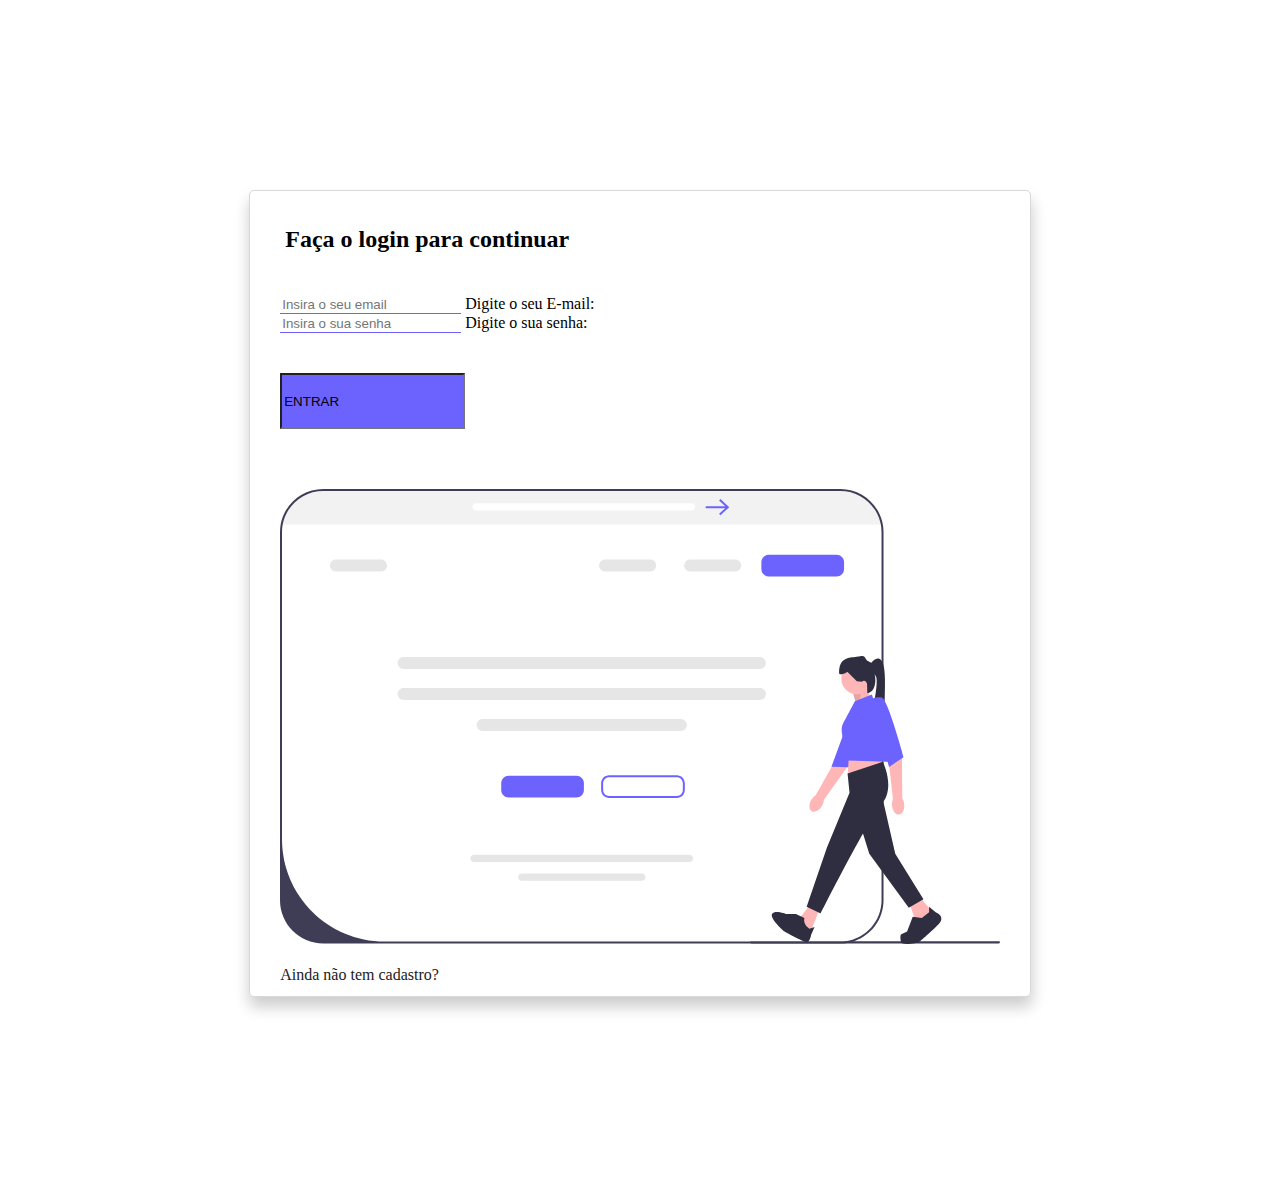
==== index.html @ dc2654d5 "Login concluido e Ajuste final de responsividade no Resgistrar" ====
<!DOCTYPE html>
<html lang="en">

<head>
    <meta charset="UTF-8">
    <meta http-equiv="X-UA-Compatible" content="IE=edge">
    <meta name="viewport" content="width=device-width, initial-scale=1.0">
    <!-- CSS link -->
    <link rel="stylesheet" href="/assets/css/style.css">
    <link rel="stylesheet" href="/assets/css/mediaQuery.css">
    <!-- CSS only -->
    <link href="https://cdn.jsdelivr.net/npm/bootstrap@5.2.2/dist/css/bootstrap.min.css" rel="stylesheet"
        integrity="sha384-Zenh87qX5JnK2Jl0vWa8Ck2rdkQ2Bzep5IDxbcnCeuOxjzrPF/et3URy9Bv1WTRi" crossorigin="anonymous">
    <!-- JavaScript Bundle with Popper -->
    <script src="https://cdn.jsdelivr.net/npm/bootstrap@5.2.2/dist/js/bootstrap.bundle.min.js"
        integrity="sha384-OERcA2EqjJCMA+/3y+gxIOqMEjwtxJY7qPCqsdltbNJuaOe923+mo//f6V8Qbsw3"
        crossorigin="anonymous"></script>
    <title>Login</title>
</head>

<body>
    <header class="container" id="header">
        <div class="container col-11 col-md-9" id="form-container">
            <div class="row align-items-center gx-5">
                <div class="col-md-6 order-md-2">
                    <h2>Faça o login para continuar</h2>
                    <form>
                        <!-- Label email -->
                        <div class="form-floating mb-3">
                            <input type="email" id="email" name="email" placeholder="Insira o seu email"
                                class="form-control">
                            <label for="email" class="form-label">Digite o seu E-mail:</label>
                        </div>
                        <!-- Label password -->
                        <div class="form-floating mb-3">
                            <input type="password" id="password" name="password" placeholder="Insira o sua senha"
                                class="form-control">
                            <label for="password" class="form-label">Digite o sua senha:</label>
                        </div>
                        <input type="text" class="btn btn-primary" value="Entrar">
                    </form>
                </div>
                <!-- img colunm -->
                <div class="col-md-6 order-md-1">
                    <div class="col-12">
                        <img src="/assets/img/undraw_experience_design_re_ca7l.svg" alt="Entrar no sistema" class="img-fluid">
                    </div>
                    <div class="col-12" id="link-container">
                        <a href="registro.html">Ainda não tem cadastro?</a>
                    </div>
                </div>
            </div>
        </div>
    </header>
</body>

</html>
---- assets/css/style.css ----
#header{
    margin: 190px auto;
    display: flex;
    height: 100%;
    place-items: center;
}

#form-container{
    border: solid 1px rgba(128, 128, 128, 0.31);
    margin: 0 auto;
    padding: 30px;
    border-radius: 5px;
    height: 100%;
    box-shadow: .5px 10px 15px rgba(0,0,0,.2);
    
} 

#form-container h2{
    font-weight: bolder;
    height: 64px;
    margin: 5px;
}

#form-container a{
    text-decoration: none;
    color: #222;
    transition: .5s;
    position: relative;
    top: 18px;
}
#form-container a:hover{
    color: #6C63FF;
}

#form-container form{
    padding-bottom: 100px;
}

#form-container .form-control{
    border: none;
    border-bottom: 1px solid #6C63FF;
    border-radius: 0px;
}

#form-container .form-control:focus{
    box-shadow: none;
}

input.btn.btn-primary{
    background-color: #6C63FF;
    height: 50px;
    position: relative;
    text-transform: uppercase;
    top: 40px;
}

.img.img-fluid{
    height: 100%;
    align-content: center;

}
---- assets/css/mediaQuery.css ----
@media(max-width:768px){
    input.btn.btn-primary{
        width: 100%;
    }
}
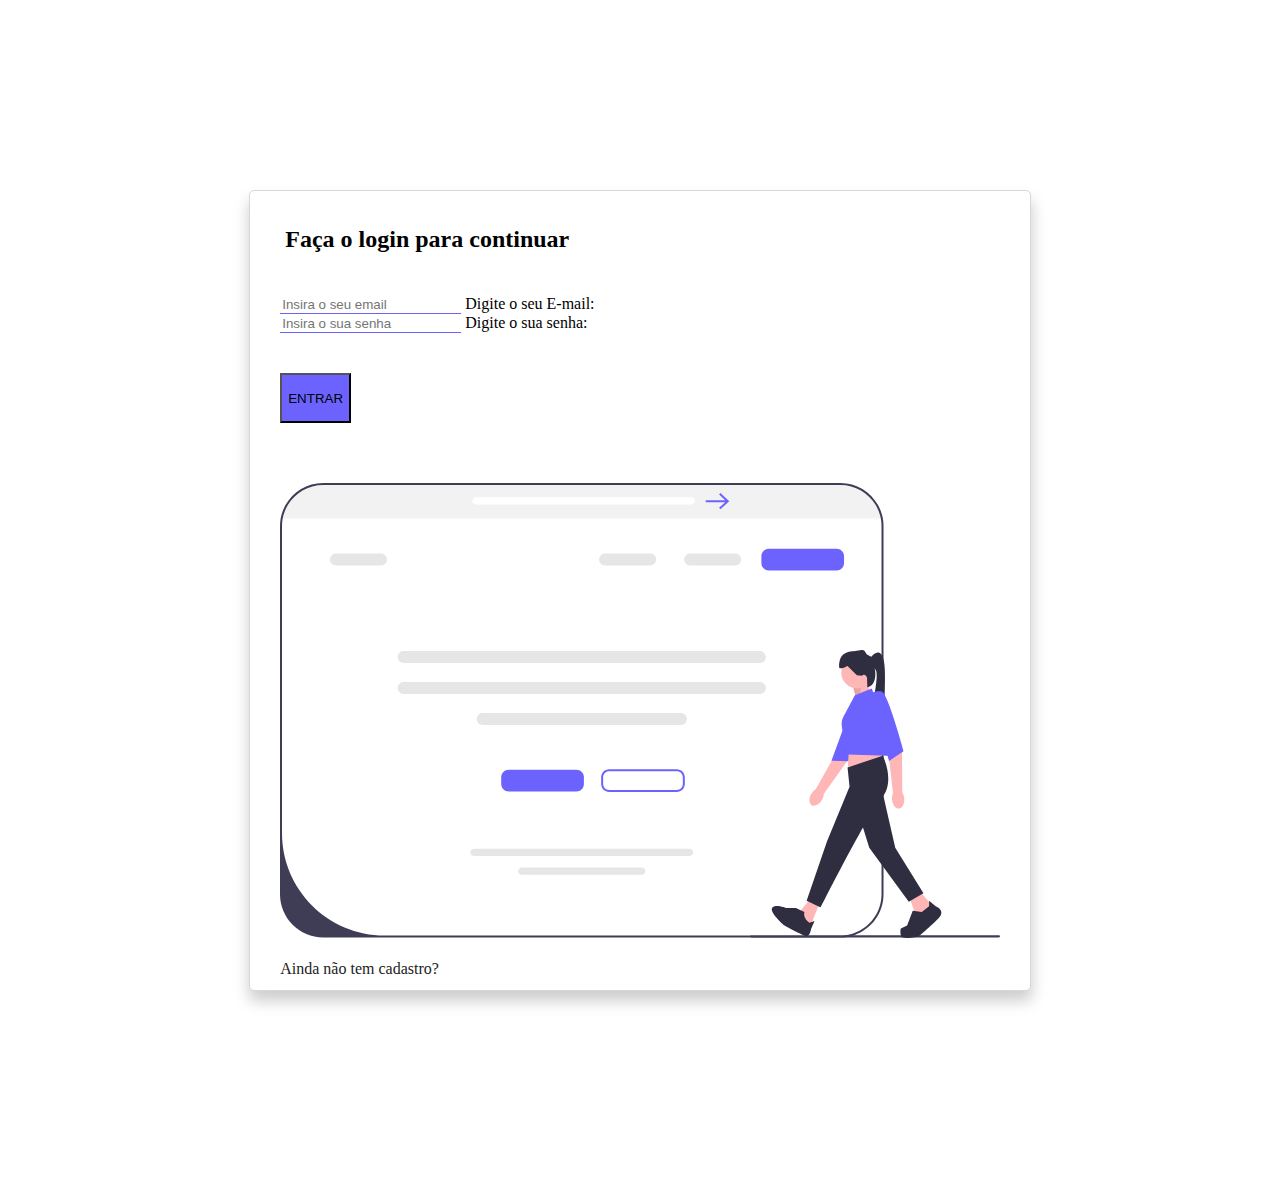
==== commit c845b265: "Finalizando  site de login" ====
--- a/index.html
+++ b/index.html
@@ -17,27 +17,26 @@
         crossorigin="anonymous"></script>
     <title>Login</title>
 </head>
-
 <body>
     <header class="container" id="header">
         <div class="container col-11 col-md-9" id="form-container">
             <div class="row align-items-center gx-5">
                 <div class="col-md-6 order-md-2">
                     <h2>Faça o login para continuar</h2>
-                    <form>
+                    <form class="needs-validation" novalidate>
                         <!-- Label email -->
                         <div class="form-floating mb-3">
                             <input type="email" id="email" name="email" placeholder="Insira o seu email"
-                                class="form-control">
+                                class="form-control" required>
                             <label for="email" class="form-label">Digite o seu E-mail:</label>
                         </div>
                         <!-- Label password -->
                         <div class="form-floating mb-3">
                             <input type="password" id="password" name="password" placeholder="Insira o sua senha"
-                                class="form-control">
+                                class="form-control" required>
                             <label for="password" class="form-label">Digite o sua senha:</label>
                         </div>
-                        <input type="text" class="btn btn-primary" value="Entrar">
+                        <input type="submit" class="btn btn-primary" value="Entrar">
                     </form>
                 </div>
                 <!-- img colunm -->
@@ -52,6 +51,8 @@
             </div>
         </div>
     </header>
+
+    <script src="/assets/js/script.js"></script>
 </body>
 
 </html>--- a/assets/css/style.css
+++ b/assets/css/style.css
@@ -57,6 +57,7 @@
 
 .img.img-fluid{
     height: 100%;
+    width: auto;
     align-content: center;
 
 }
